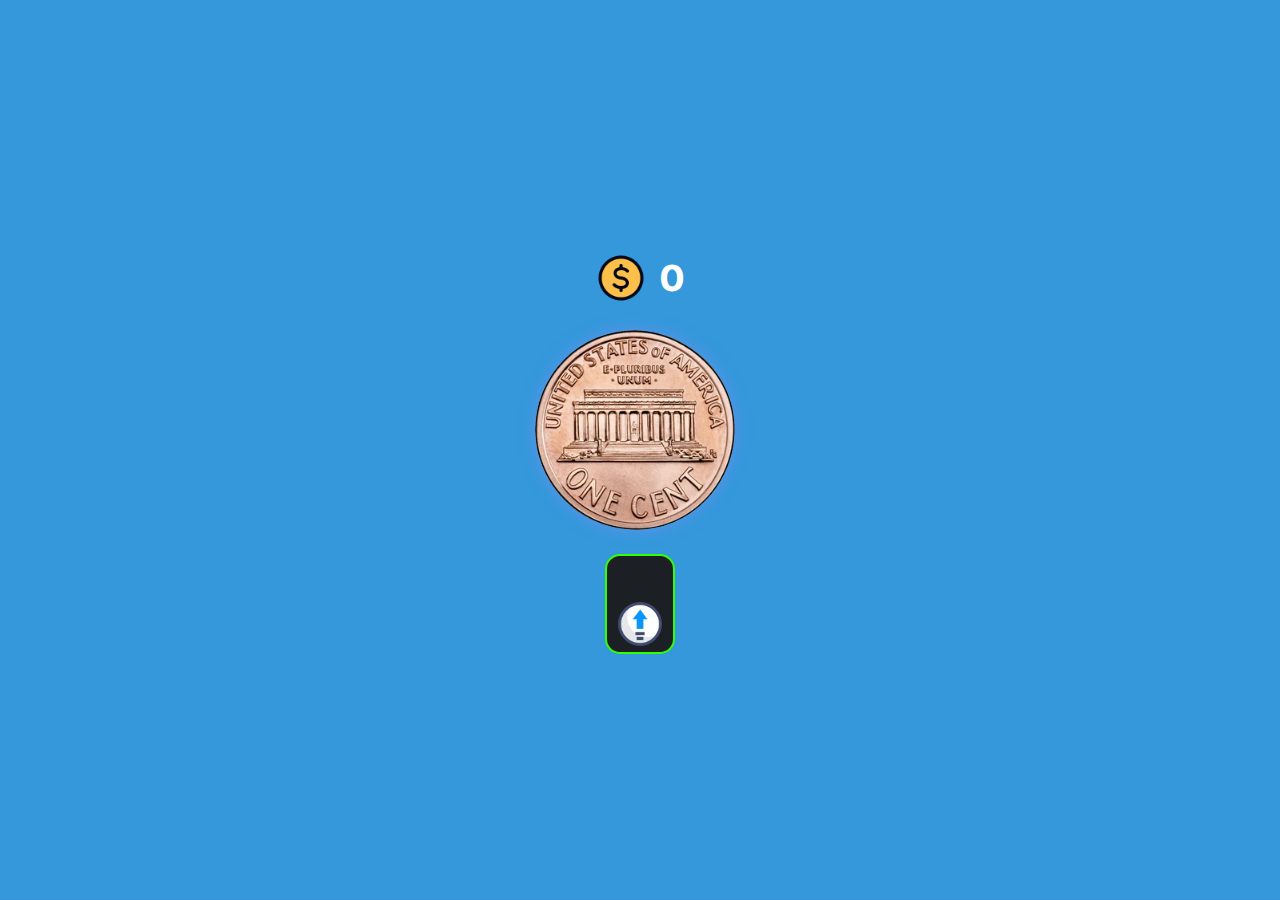
==== index.html @ af1803a2 "Add files via upload" ====
<!DOCTYPE html>
<html lang="en">
<head>
    <meta charset="UTF-8">
    <meta name="viewport" content="width=device-width, initial-scale=1.0">
    <link rel="stylesheet" href="src/style.css">
    <title>dollar clicker</title>
</head>
<body>
    <div class="game">
        <div class="header">
            <img src="img/sing.png" alt="sing">
            <h2 class="score" id="score">0</h2>
        </div>
        <div class="circle">
            <img id="circle" src="img/cent.webp" alt="cent">
        </div>
        <div class="bnt">
            <button id="openWindowButton"><img src="img/up.png" alt=""></button>
        </div>

        <div id="modal" class="modal">
            <div class="modal-content">
                <div id="upgradeIndicators">
                    <span class="indicator"></span>
                    <span class="indicator"></span>
                    <span class="indicator"></span>
                    <span class="indicator"></span>
                    <span class="indicator"></span>
                </div>
                <button id="upgradeButton">Улучшить клики за $10</button>
            
                <div class="bnt">
                    <button id="changeBackgroundButton">Изменить обои </button>
                </div>
               
                <span class="close">&times;</span>
            
            </div>
        </div>
        
    </div>
    <script src="src/app.js"></script>
</body>
</html>
---- src/style.css ----
@import url('https://fonts.googleapis.com/css2?family=Inter:ital,opsz,wght@0,14..32,100..900;1,14..32,100..900&display=swap');
* {
    /* outline: 4px solid rgb(30, 255, 0) !important; */
}

html,body {
    margin: 0;
    height: 100%;
    width: 100%;
    padding: 0;
    display: flex;
    justify-content: center;
    align-items: center;
    background: #1c1f24;
    font-family: "Inter", system-ui;
    transition: background-color 2s ease; /* Плавное изменение фона */
   
   
}
.game {

    width: 250px;
}
.header{
    display: flex;
    align-items: center;
    justify-content: center;
}
.header img {
    width: 50px;
    height: 50px;
    margin-right:14px ;
    user-select: none;
}
.score {
    color: #fff;
    align-items: center;
    font-size: 36px;
    font-weight: 800;
    user-select: none;
}
.circle {
    position: relative;
  
}
.circle img {
    width: 200px;
    height: 200px;
    border-radius:50% ;
    box-shadow: 0px 0px 16px 0px rgba(138, 143, 254, 0.5);
    transition: transform 0.2 ease;
    --tiltX: 0deg;
    --tiltY: 0deg;
    transform: rotateX(var(--tiltX)) rotateY(var(--tiltY));
    user-select: none;
    margin: auto;
    margin-left: 20px;
   
    
}
.plus-one {
    position: absolute;
    font-family: Inter;
    text-shadow: 0px 0px 10px 0px rgb(255, 179, 0) ;
    font-size: 24px;
    font-weight: 800;
    background: linear-gradient(180deg, #e8c547 0%, #ef882b 100%);
    background-clip: text;
    -webkit-background-clip: text;
    -webkit-text-fill-color: transparent;
    pointer-events: none;
    user-select: none;
    animation: move-up 2s forwards;

}
@keyframes move-up {
    0%{
        opacity: 1;
        transform: translateY(0);
    }
    100%{
        opacity: 0;
        transform: translateY(-50px);
    }
}

#openWindowButton {
    display: block;
    margin: 20px auto;
 
    font-size: 16px;
    width: 70px;
    height: 100px;
    cursor: pointer;
    border: 2px solid rgb(51, 255, 0);
    background-color:#1c1f24;
    border-radius: 15px;
}
#openWindowButton>img {
    width: 44px;
    height: 44px;
    margin-top:45px ;
  user-select: none;
}
.modal {
    display: none; 
    position: fixed;
    z-index: 1;
    left: 0;
    top: 0;
    width: 100%;
    height: 100%;
    overflow: auto;
    background-color: rgba(0, 0, 0, 0.4); 
    user-select: none;
}
#upgradeButton{
    display: block;

 
    font-size: 16px;
   padding: 15px;
    cursor: pointer;
    border: 2px solid rgb(51, 255, 0);
 background: transparent;
    border-radius: 15px;
    color: wheat;
    position: absolute;
    right: 40px;
    top: 170px;

}
#buyClickerButton {
    position: absolute;
}
#upgradeIndicators {
    display: flex;
    justify-content: center;
    margin: 20px 0;
 
    width: 140px;
    position: absolute;
    left: 50px;
    top: 170px;
}

.indicator {
    width: 20px;
    height: 20px;
    margin: 0 5px;
    background-color: gray;
    border-radius: 50%;
   
}

.indicator.active {
    background-color: green;
}

.modal-content {
    background-color: #1c1f24;
    margin: 15% auto;
    padding: 20px;
    border: 1px solid #888;
    width: 80%;
    height: 500px;
    max-width: 500px;
    text-align: center;
    user-select: none;
}

.close {
    color: #aaa;
    float: right;
    font-size: 28px;
    font-weight: bold;
    cursor: pointer;
    user-select: none;
}

.close:hover,
.close:focus {
    color: black;
    text-decoration: none;
}
.background-1 {
    background-color: #3498db; /* Голубой фон */
    background-size: cover;
    width: 100%;
    height: 100vh; /* Покрывает всю высоту экрана */
}

.background-2 {
    background-color: #2ecc71; /* Зеленый фон */
    background-size: cover;
    width: 100%;
    height: 100vh; /* Покрывает всю высоту экрана */
}


#changeBackgroundButton {
    display: block;

 
    font-size: 16px;
   padding: 15px;
    cursor: pointer;
    border: 2px solid rgb(51, 255, 0);
 background: transparent;
    border-radius: 15px;
    color: wheat;
   position: absolute;
   top:  269px;
   left: 140px;
   
}
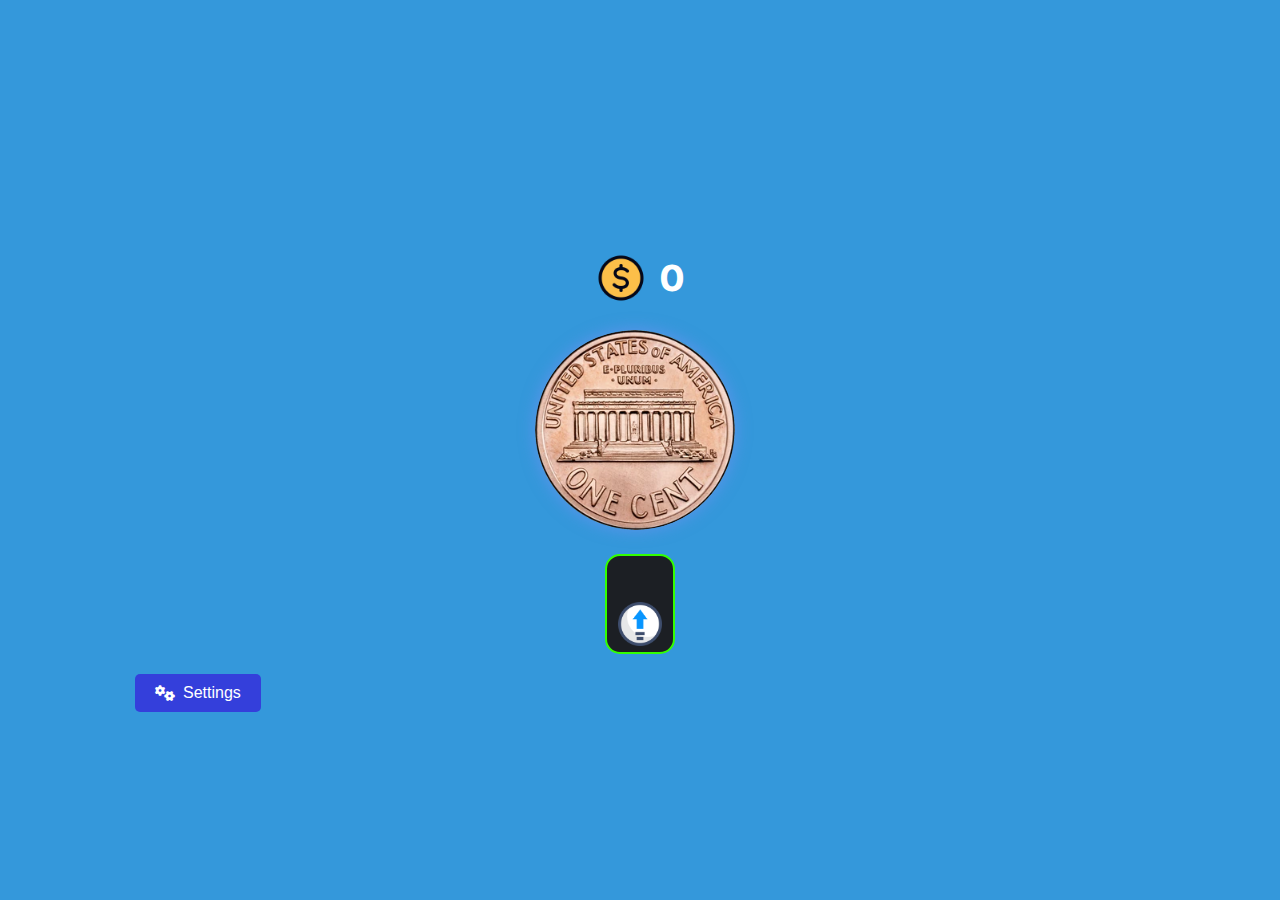
==== commit 096e1488: "Add files via upload" ====
--- a/index.html
+++ b/index.html
@@ -3,6 +3,7 @@
 <head>
     <meta charset="UTF-8">
     <meta name="viewport" content="width=device-width, initial-scale=1.0">
+    <link rel="stylesheet" href="https://cdnjs.cloudflare.com/ajax/libs/font-awesome/6.0.0-beta3/css/all.min.css">
     <link rel="stylesheet" href="src/style.css">
     <title>dollar clicker</title>
 </head>
@@ -17,6 +18,9 @@
         </div>
         <div class="bnt">
             <button id="openWindowButton"><img src="img/up.png" alt=""></button>
+        </div>
+        <div class="bnt1">
+            <button class="settings-button" onclick="window.location.href='file:///D:/user/Desktop/clicker/dollar%20coin/sayt.html';"> <i class="fas fa-cogs icon"></i> Settings</button>
         </div>
 
         <div id="modal" class="modal">
--- a/src/style.css
+++ b/src/style.css
@@ -150,7 +150,7 @@
     margin: 0 5px;
     background-color: gray;
     border-radius: 50%;
-   
+   margin-left:0px;
 }
 
 .indicator.active {
@@ -214,3 +214,28 @@
    left: 140px;
    
 }
+
+.settings-button {
+    display: inline-flex;
+    align-items: center;
+    padding: 10px 20px;
+    background-color: #343fdb; /* Цвет фона */
+    color: white; /* Цвет текста */
+    border: none; /* Убирает границу */
+    border-radius: 5px; /* Скругляет углы */
+    font-size: 16px; /* Размер шрифта */
+    cursor: pointer; /* Указывает, что элемент кликабельный */
+    text-decoration: none; /* Убирает подчеркивание для ссылок */
+    transition: background-color 0.3s ease; /* Плавный переход цвета фона при наведении */
+ position: absolute;
+ left: 135px;
+}
+
+.settings-button .icon {
+    margin-right: 8px; /* Отступ между иконкой и текстом */
+}
+
+.settings-button:hover {
+    background-color: #343fdb; /* Цвет фона при наведении */
+}
+
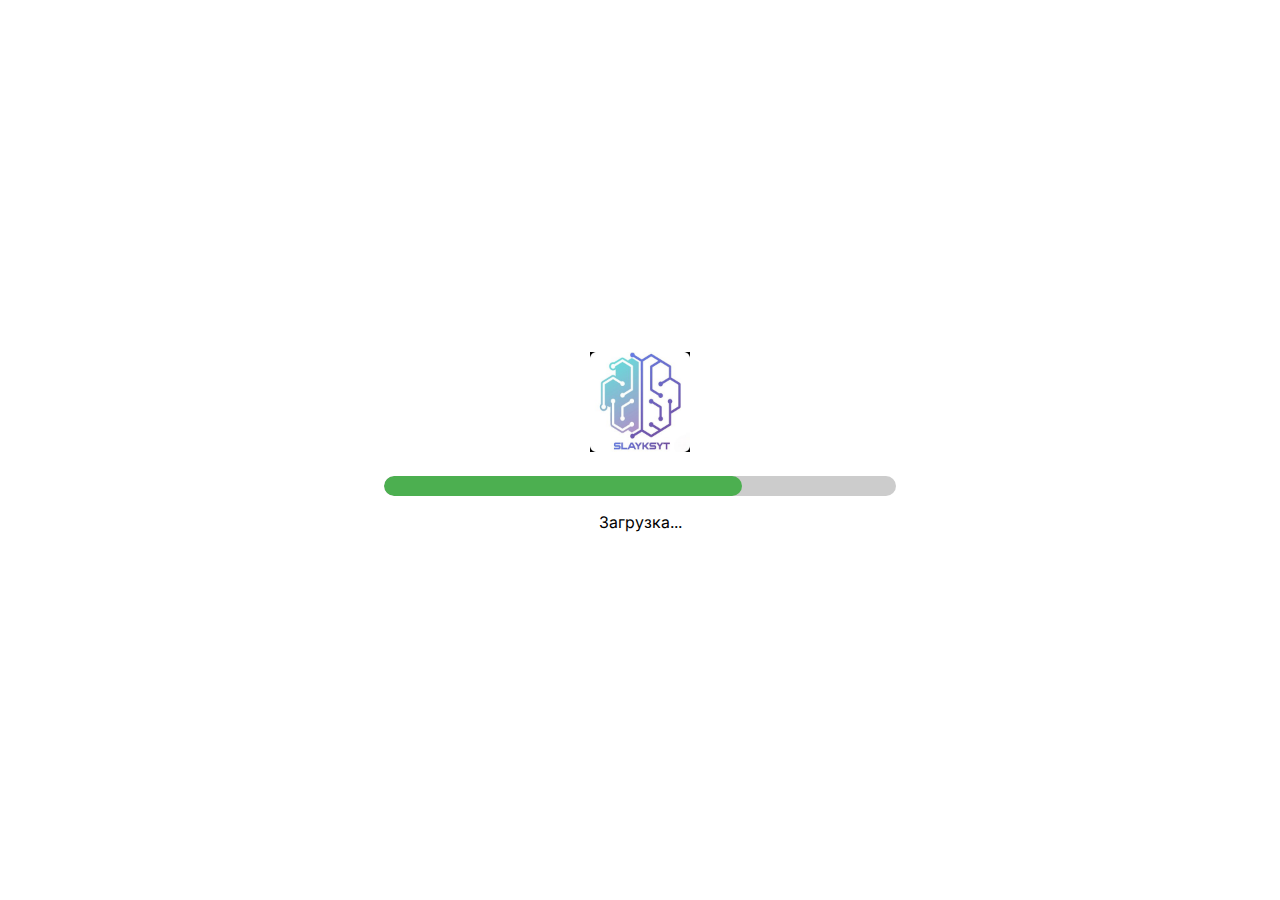
==== commit fbded123: "Add files via upload" ====
--- a/index.html
+++ b/index.html
@@ -4,10 +4,22 @@
     <meta charset="UTF-8">
     <meta name="viewport" content="width=device-width, initial-scale=1.0">
     <link rel="stylesheet" href="https://cdnjs.cloudflare.com/ajax/libs/font-awesome/6.0.0-beta3/css/all.min.css">
-    <link rel="stylesheet" href="src/style.css">
+    <link rel="stylesheet" href="./src/style.css">
     <title>dollar clicker</title>
 </head>
 <body>
+    <div id="fakeLoadingScreen" style="display: none;">
+        <div class="logo">
+            <img src="img/logo1.jpg" alt="">
+        </div>
+        <div class="loading-bar-container">
+            <div id="loadingBar" class="loading-bar"></div>
+        </div>
+        <p>Загрузка...</p>
+    </div>
+    
+    
+    
     <div class="game">
         <div class="header">
             <img src="img/sing.png" alt="sing">
@@ -18,10 +30,41 @@
         </div>
         <div class="bnt">
             <button id="openWindowButton"><img src="img/up.png" alt=""></button>
+            <button class="settings-button" onclick="window.location.href='./sayt.html';"><img src="img/nast1.png" alt=""></button>
+            <button id="taskButton">
+                <img src="img/zag.png" alt="">
+            </button>
         </div>
-        <div class="bnt1">
-            <button class="settings-button" onclick="window.location.href='file:///D:/user/Desktop/clicker/dollar%20coin/sayt.html';"> <i class="fas fa-cogs icon"></i> Settings</button>
+      
+        <div id="taskModal" class="modal">
+            <div class="modal-content">
+                <span class="close" id="closeTaskModal">&times;</span>
+                <h3>Задания</h3>
+                <ul id="taskList">
+                    <li id="task1">
+                        <span class="task-text">Накопить 5000$</span>
+                        <button class="task-button" onclick="completeTask(5000, 'task1')">Выполнить</button>
+                    </li>
+                    <li id="task2">
+                        <span class="task-text">Накопить 10000$</span>
+                        <button class="task-button" onclick="completeTask(10000, 'task2')">Выполнить</button>
+                    </li>
+                    <li id="task3">
+                        <span class="task-text">Совершить 10000 кликов</span>
+                        <button class="task-button" onclick="completeTask(10000, 'task3')">Выполнить</button>
+                    </li>
+                    <li id="task4">
+                        <span class="task-text">Накопить 20000$</span>
+                        <button class="task-button" onclick="completeTask(20000, 'task4')">Выполнить</button>
+                    </li>
+                    <li id="task5">
+                        <span class="task-text">Накопить 50000$</span>
+                        <button class="task-button" onclick="completeTask(50000, 'task5')">Выполнить</button>
+                    </li>
+                </ul>
+            </div>
         </div>
+        
 
         <div id="modal" class="modal">
             <div class="modal-content">
@@ -38,10 +81,32 @@
                     <button id="changeBackgroundButton">Изменить обои </button>
                 </div>
                
-                <span class="close">&times;</span>
+                <span class="close1">&times;</span>
             
             </div>
         </div>
+        <!-- Кнопка для открытия окна с подарками -->
+<button id="giftButton">
+   7д подрок
+</button>
+
+<!-- Модальное окно для семидневных подарков -->
+<div id="giftModal" class="modal">
+    <div class="modal-content">
+        <span class="close" id="closeGiftModal">&times;</span>
+        <h3>Семидневные подарки</h3>
+        <ul id="giftList">
+            <li id="day1">День 1: 100 монет <button class="gift-button" onclick="claimGift(1, 100)">Забрать</button></li>
+            <li id="day2">День 2: 200 монет <button class="gift-button" onclick="claimGift(2, 200)">Забрать</button></li>
+            <li id="day3">День 3: 300 монет <button class="gift-button" onclick="claimGift(3, 300)">Забрать</button></li>
+            <li id="day4">День 4: 400 монет <button class="gift-button" onclick="claimGift(4, 400)">Забрать</button></li>
+            <li id="day5">День 5: 500 монет <button class="gift-button" onclick="claimGift(5, 500)">Забрать</button></li>
+            <li id="day6">День 6: 600 монет <button class="gift-button" onclick="claimGift(6, 600)">Забрать</button></li>
+            <li id="day7">День 7: 1000 монет <button class="gift-button" onclick="claimGift(7, 1000)">Забрать</button></li>
+        </ul>
+    </div>
+</div>
+
         
     </div>
     <script src="src/app.js"></script>
--- a/src/style.css
+++ b/src/style.css
@@ -1,6 +1,6 @@
 @import url('https://fonts.googleapis.com/css2?family=Inter:ital,opsz,wght@0,14..32,100..900;1,14..32,100..900&display=swap');
 * {
-    /* outline: 4px solid rgb(30, 255, 0) !important; */
+         /* outline: 4px solid rgb(30, 255, 0) !important;      */
 }
 
 html,body {
@@ -17,6 +17,81 @@
    
    
 }
+/* Стиль модального окна для подарков */
+.modal-content {
+    background-color: #fff;
+    padding: 20px;
+    border-radius: 10px;
+    box-shadow: 0 4px 8px rgba(0, 0, 0, 0.2);
+    max-width: 500px;
+    margin: auto;
+    text-align: center;
+    max-height: 80vh; /* Ограничиваем высоту окна */
+    overflow-y: auto;  /* Добавляем вертикальную прокрутку */
+}
+
+#giftList {
+    list-style-type: none;
+    padding: 0;
+}
+
+/* Элементы списка подарков */
+#giftList li {
+    display: flex;
+    justify-content: space-between;
+    align-items: center;
+    padding: 10px;
+    border: 1px solid #ddd;
+    margin-bottom: 10px;
+    border-radius: 8px;
+    background-color: #f9f9f9;
+}
+/* Основной стиль для кнопки подарков */
+#giftButton {
+    background-color: #4CAF50;   /* Зеленый цвет фона */
+    color: white;                /* Цвет текста */
+    padding: 10px 20px;          /* Внутренние отступы */
+    font-size: 16px;             /* Размер текста */
+    border: none;                /* Убираем границу */
+    border-radius: 5px;          /* Закругленные углы */
+    cursor: pointer;             /* Курсор при наведении */
+    transition: background-color 0.3s ease, transform 0.3s ease; /* Плавные эффекты */
+    width: 100%;
+}
+
+/* Эффект при наведении */
+#giftButton:hover {
+    background-color: #45a049;   /* Темно-зеленый цвет при наведении */
+    transform: scale(1.05);      /* Легкое увеличение кнопки */
+}
+
+/* Эффект нажатия */
+#giftButton:active {
+    transform: scale(0.95);      /* Легкое уменьшение при нажатии */
+}
+
+/* Стиль для отключенной кнопки */
+#giftButton:disabled {
+    background-color: #ccc;      /* Серый цвет для отключенной кнопки */
+    cursor: not-allowed;         /* Курсор "запрещено" */
+}
+
+
+/* Кнопки получения подарков */
+#giftButton {
+    background-color: #4CAF50;
+    color: white;
+    padding: 10px;
+    border: none;
+    border-radius: 5px;
+    cursor: pointer;
+}
+
+#giftButton:disabled {
+    background-color: #ccc;
+    cursor: not-allowed;
+}
+
 .game {
 
     width: 250px;
@@ -83,6 +158,48 @@
         transform: translateY(-50px);
     }
 }
+#fakeLoadingScreen {
+    position: fixed;
+    top: 0;
+    left: 0;
+    width: 100%;
+    height: 100%;
+    background-color: white;
+    display: flex;
+    justify-content: center;
+    align-items: center;
+    z-index: 9999;
+    flex-direction: column;
+}
+
+/* Контейнер для полоски загрузки */
+.loading-bar-container {
+    width: 40%; /* Уменьшаем ширину полоски */
+    background-color: #ccc;
+    border-radius: 10px;
+    overflow: hidden;
+    margin-top: 20px;
+}
+
+/* Полоска загрузки */
+.loading-bar {
+    width: 0;
+    height: 20px; /* Уменьшаем высоту полоски */
+    background-color: #4caf50;
+    border-radius: 10px;
+    transition: width 0.1s;
+}
+.logo>img {
+    width: 100px;
+    height: 100px;
+    border: 20px;
+    
+}
+
+@keyframes spin {
+    0% { transform: rotate(0deg); }
+    100% { transform: rotate(360deg); }
+}
 
 #openWindowButton {
     display: block;
@@ -95,11 +212,12 @@
     border: 2px solid rgb(51, 255, 0);
     background-color:#1c1f24;
     border-radius: 15px;
+    user-select: none;
 }
 #openWindowButton>img {
     width: 44px;
     height: 44px;
-    margin-top:45px ;
+    margin-top:40px ;
   user-select: none;
 }
 .modal {
@@ -113,7 +231,67 @@
     overflow: auto;
     background-color: rgba(0, 0, 0, 0.4); 
     user-select: none;
-}
+}.bnt {
+    display: flex;
+    gap: 10px; /* Задает расстояние между кнопками */
+}
+
+button {
+    background-color: #f0f0f0; /* Пример цвета фона */
+    border: none;
+    padding: 10px;
+    border-radius: 5px;
+    cursor: pointer;
+}
+
+button img {
+    width: 20px;
+    height: 20px;
+    margin-right: 5px;
+}
+
+.settings-button {
+    display: block;
+    margin: 20px auto;
+ 
+    font-size: 16px;
+    width: 70px;
+    height: 100px;
+    cursor: pointer;
+    border: 2px solid rgb(51, 255, 0);
+    background-color:#1c1f24;
+    border-radius: 15px;
+    color: white;
+    user-select: none;
+}
+.settings-button>img {
+    width: 44px;
+    height: 44px;
+    margin-top:40px ;
+  user-select: none;
+}
+#taskButton {
+    display: block;
+    margin: 20px auto;
+ 
+    font-size: 16px;
+    width: 70px;
+    height: 100px;
+    cursor: pointer;
+    border: 2px solid rgb(51, 255, 0);
+    background-color:#1c1f24;
+    border-radius: 15px;
+    color: white; 
+    user-select: none;
+}
+#taskButton>img {
+    width: 44px;
+    height: 44px;
+    margin-top:40px ;
+  user-select: none;
+ 
+}
+
 #upgradeButton{
     display: block;
 
@@ -168,7 +346,6 @@
     text-align: center;
     user-select: none;
 }
-
 .close {
     color: #aaa;
     float: right;
@@ -180,6 +357,20 @@
 
 .close:hover,
 .close:focus {
+    color: black;
+    text-decoration: none;
+}
+.close1 {
+    color: #aaa;
+    float: right;
+    font-size: 28px;
+    font-weight: bold;
+    cursor: pointer;
+    user-select: none;
+}
+
+.close1:hover,
+.close1:focus {
     color: black;
     text-decoration: none;
 }
@@ -213,29 +404,130 @@
    top:  269px;
    left: 140px;
    
-}
-
-.settings-button {
-    display: inline-flex;
-    align-items: center;
+}/* Стиль модального окна для заданий */
+.modal-content-task {
+    background-color: #fff;
+    padding: 20px;
+    border-radius: 10px;
+    box-shadow: 0 4px 8px rgba(0, 0, 0, 0.2);
+    max-width: 500px;
+    margin: auto;
+    text-align: center;
+}
+
+/* Список заданий */
+.task-list {
+    list-style-type: none;
+    padding: 0;
+}
+
+/* Стиль для каждого задания */
+.task-item {
+    display: flex;
+    justify-content: space-between;
+    align-items: center;
+    padding: 15px;
+    border: 1px solid #ddd;
+    margin-bottom: 10px;
+    border-radius: 8px;
+    background-color: #f9f9f9;
+    transition: background-color 0.3s ease;
+}
+
+/* Анимация при наведении */
+.task-item:hover {
+    background-color: #f1f1f1;
+}
+
+/* Описание задания */
+.task-description {
+    font-size: 18px;
+    font-weight: bold;
+}
+
+/* Стиль кнопок для выполнения задания */
+.task-button {
+    background-color: #4CAF50;
+    color: white;
     padding: 10px 20px;
-    background-color: #343fdb; /* Цвет фона */
-    color: white; /* Цвет текста */
-    border: none; /* Убирает границу */
-    border-radius: 5px; /* Скругляет углы */
-    font-size: 16px; /* Размер шрифта */
-    cursor: pointer; /* Указывает, что элемент кликабельный */
-    text-decoration: none; /* Убирает подчеркивание для ссылок */
-    transition: background-color 0.3s ease; /* Плавный переход цвета фона при наведении */
- position: absolute;
- left: 135px;
-}
+    font-size: 16px;
+    border: none;
+    border-radius: 5px;
+    cursor: pointer;
+    transition: background-color 0.3s ease;
+}
+
+/* Анимация при наведении на кнопку */
+.task-button:hover {
+    background-color: #45a049;
+}
+
+/* Стили для отключенной кнопки */
+.task-button:disabled {
+    background-color: #ccc;
+    cursor: not-allowed;
+}
+/* Стиль для списка заданий */
+#taskList {
+    list-style-type: none;
+    padding: 0;
+}
+
+#taskList li {
+    display: flex;
+    justify-content: space-between; /* Текст и кнопка разделены */
+    align-items: center;
+    padding: 10px;
+    border: 1px solid #ddd;
+    margin-bottom: 10px;
+    border-radius: 8px;
+    background-color: #f9f9f9;
+}
+
+/* Текст задания */
+.task-text {
+    font-size: 16px;
+    font-weight: bold;
+    margin-right: 20px; /* Отступ между текстом и кнопкой */
+}
+
+/* Кнопка выполнения задания */
+.task-button {
+    background-color: #4CAF50;
+    color: white;
+    padding: 10px;
+    border: none;
+    border-radius: 5px;
+    cursor: pointer;
+}
+
+/* Анимация при наведении */
+.task-button:hover {
+    background-color: #45a049;
+}
+
+
+
 
 .settings-button .icon {
     margin-right: 8px; /* Отступ между иконкой и текстом */
 }
 
-.settings-button:hover {
-    background-color: #343fdb; /* Цвет фона при наведении */
-}
-
+
+
+@media only screen and (max-width: 600px) {
+    /* Уменьшаем ширину полоски ещё больше для мобильных устройств */
+    .loading-bar-container {
+        width: 60%;
+    }
+    
+    /* Оставляем высоту полоски маленькой */
+    .loading-bar {
+        height: 8px;
+    }
+
+    /* Размер текста для мобильных устройств */
+    #fakeLoadingScreen p {
+        font-size: 14px;
+    }
+}